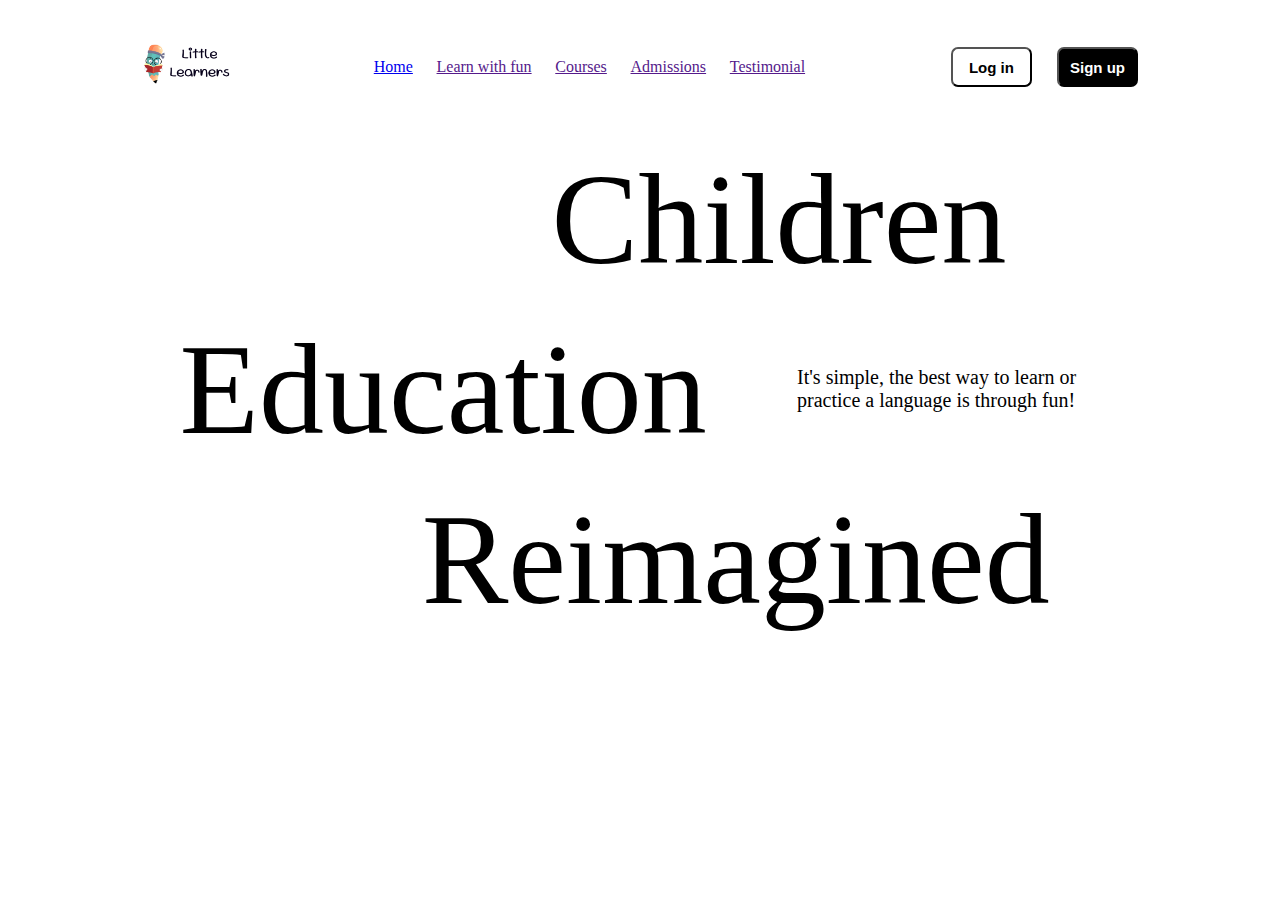
==== homepage.html @ 2fa9b6be "Merge pull request #9 from gmak22/day-2" ====
<!DOCTYPE html>
<html lang="en">
<head>
    <meta charset="UTF-8">
    <meta name="viewport" content="width=device-width, initial-scale=1.0">
    <title>Little Learners</title>
    <link rel="stylesheet" href="./homepage.css">
</head>
<body>
    <div id="main">
        <div id="navbar">
            <div id="logo">
                <img src="/images/Logo.png" alt="">
            </div>
            <div id="navmenu">
                <a href="./homepage.html">Home</a>
                <a href="">Learn with fun</a>
                <a href="">Courses</a>
                <a href="">Admissions</a>
                <a href="">Testimonial</a>
            </div>
            <div id="navbuttons">
                <button>Log in</button>
                <button>Sign up</button>
            </div>
        </div>
        <div id="top">
            <div>
                <img src="https://manaslearning.com/main/images/assets/bannerimg1.png" alt="">
                <h1>Children</h1>
            </div>
            <div>
                <h1>Education</h1>
                <p>It's simple, the best way to learn or practice a language is through fun!</p>
            </div>
            <div>
                <img src="https://ptaourchildren.org/wp-content/uploads/2019/07/BlocksRock2-1024x819.jpg" alt="">
                <h1>Reimagined</h1>
            </div>
        </div>
    </div>
</body>
</html>
---- homepage.css ----
#navbar{
    width: 80%;
    display: flex;
    justify-content: space-between;
    margin: auto;
    margin-bottom: 50px;
    margin-top: 40PX;
}

#navbar div{
    align-items: center;
}

#logo{
    width: 10%;
}

#logo img{
    width: 100%;
}

#navbar > div:nth-child(2){
    width: 45%;
    display: flex;
    justify-content: space-around;
}

#navbar > div:nth-child(3){
    width: 20%;
    display: flex;
    gap: 10px;
    justify-content: space-around;
}

#navbar button{
    width: 40%;
    height: 40px;
    font-size: 15px;
    border-radius: 7px;
    font-weight: bolder;
}

#navbar button:nth-child(1){
    background-color: white;
    color: black; 
}

#navbar button:nth-child(1):hover{
    background-color: whitesmoke;
    transition: all 0.5s ease-in;
}

#navbar button:nth-child(2):hover{
    background-color: gray;
    transition: all 0.5s ease-in;
}

#navbar button:nth-child(2){
    background-color: black;
    color: white; 
}

#top div{
    width: 80%;
    display: flex;
    justify-content: space-around;
    margin: auto;
    align-items: center;
    height: 150px;
    margin-bottom: 20px;
}

#top div p{
    width: 30%;
    font-size: 20px;
}

#top > div > h1{
    font-size: 130px;
    font-weight: lighter;
    font-family: Georgia, 'Times New Roman', Times, serif;
}

#top div img{
    height: 150px;
    border-radius: 20px;
}
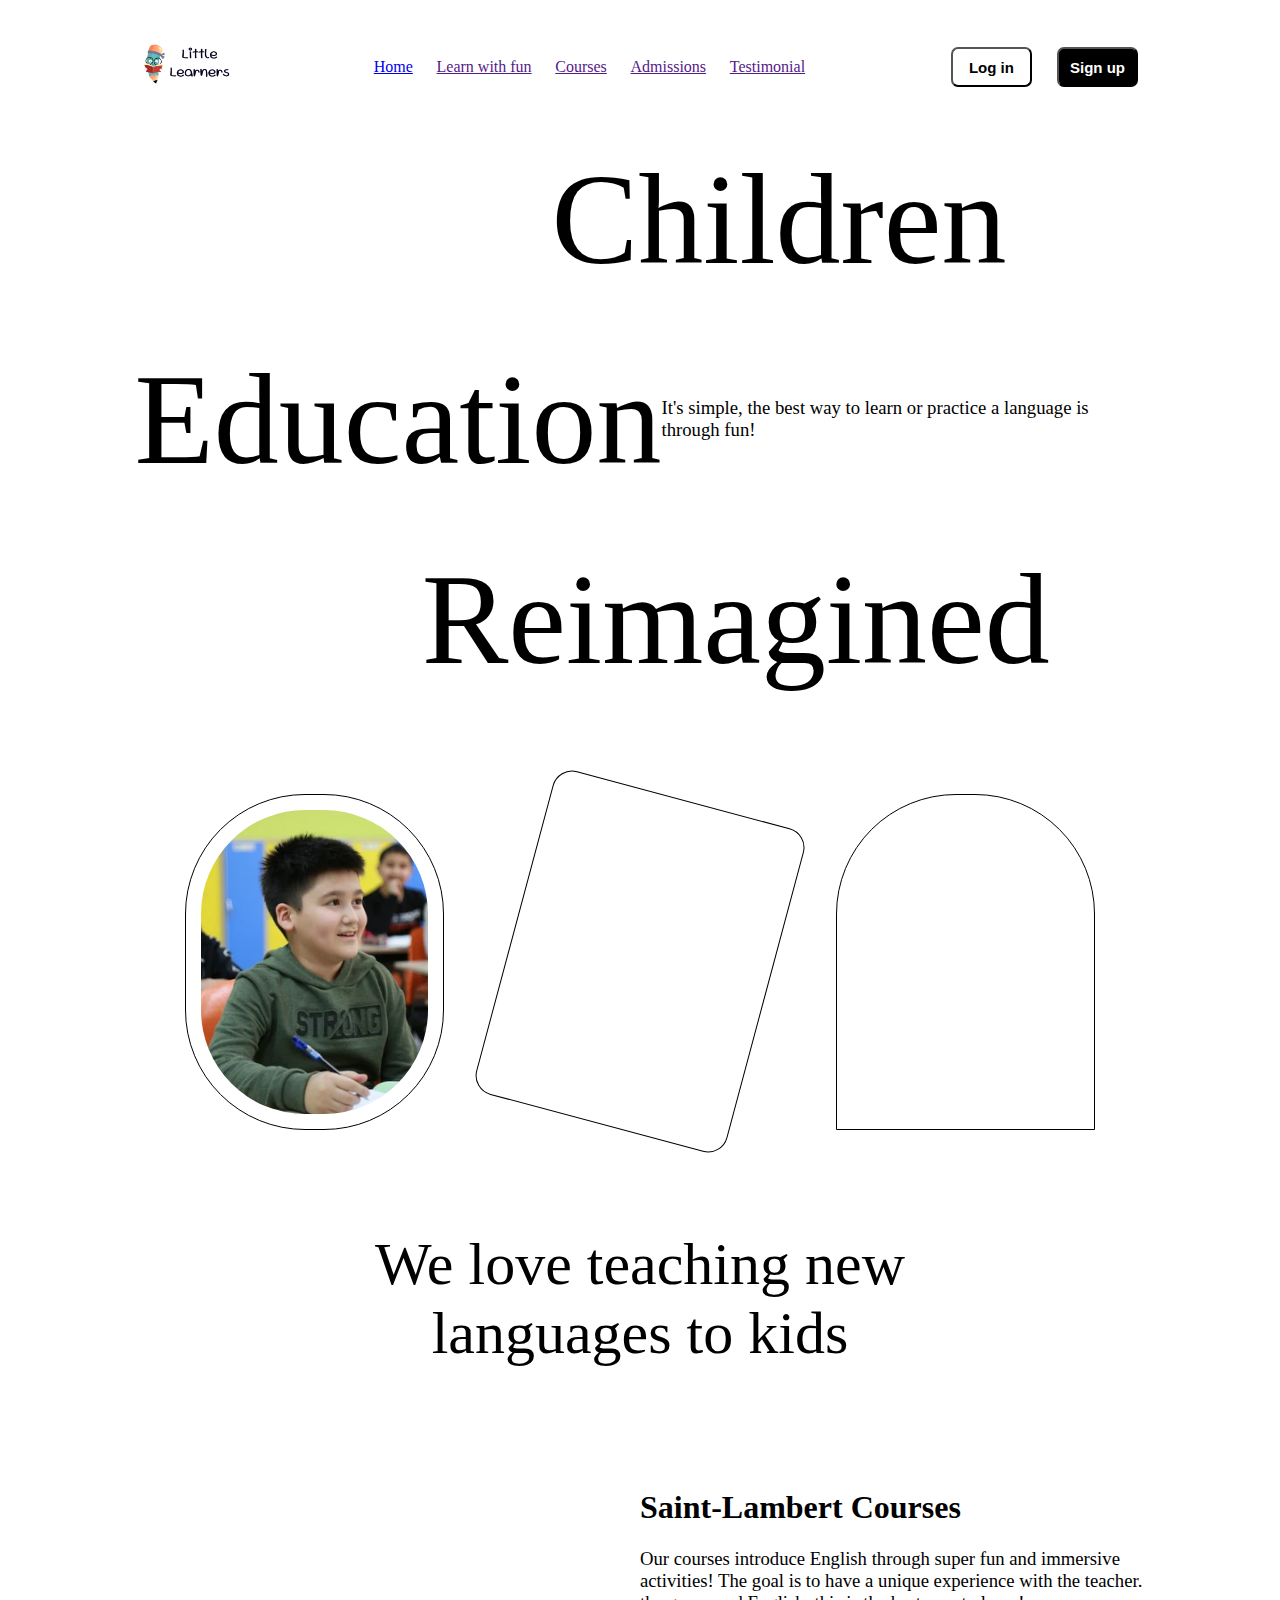
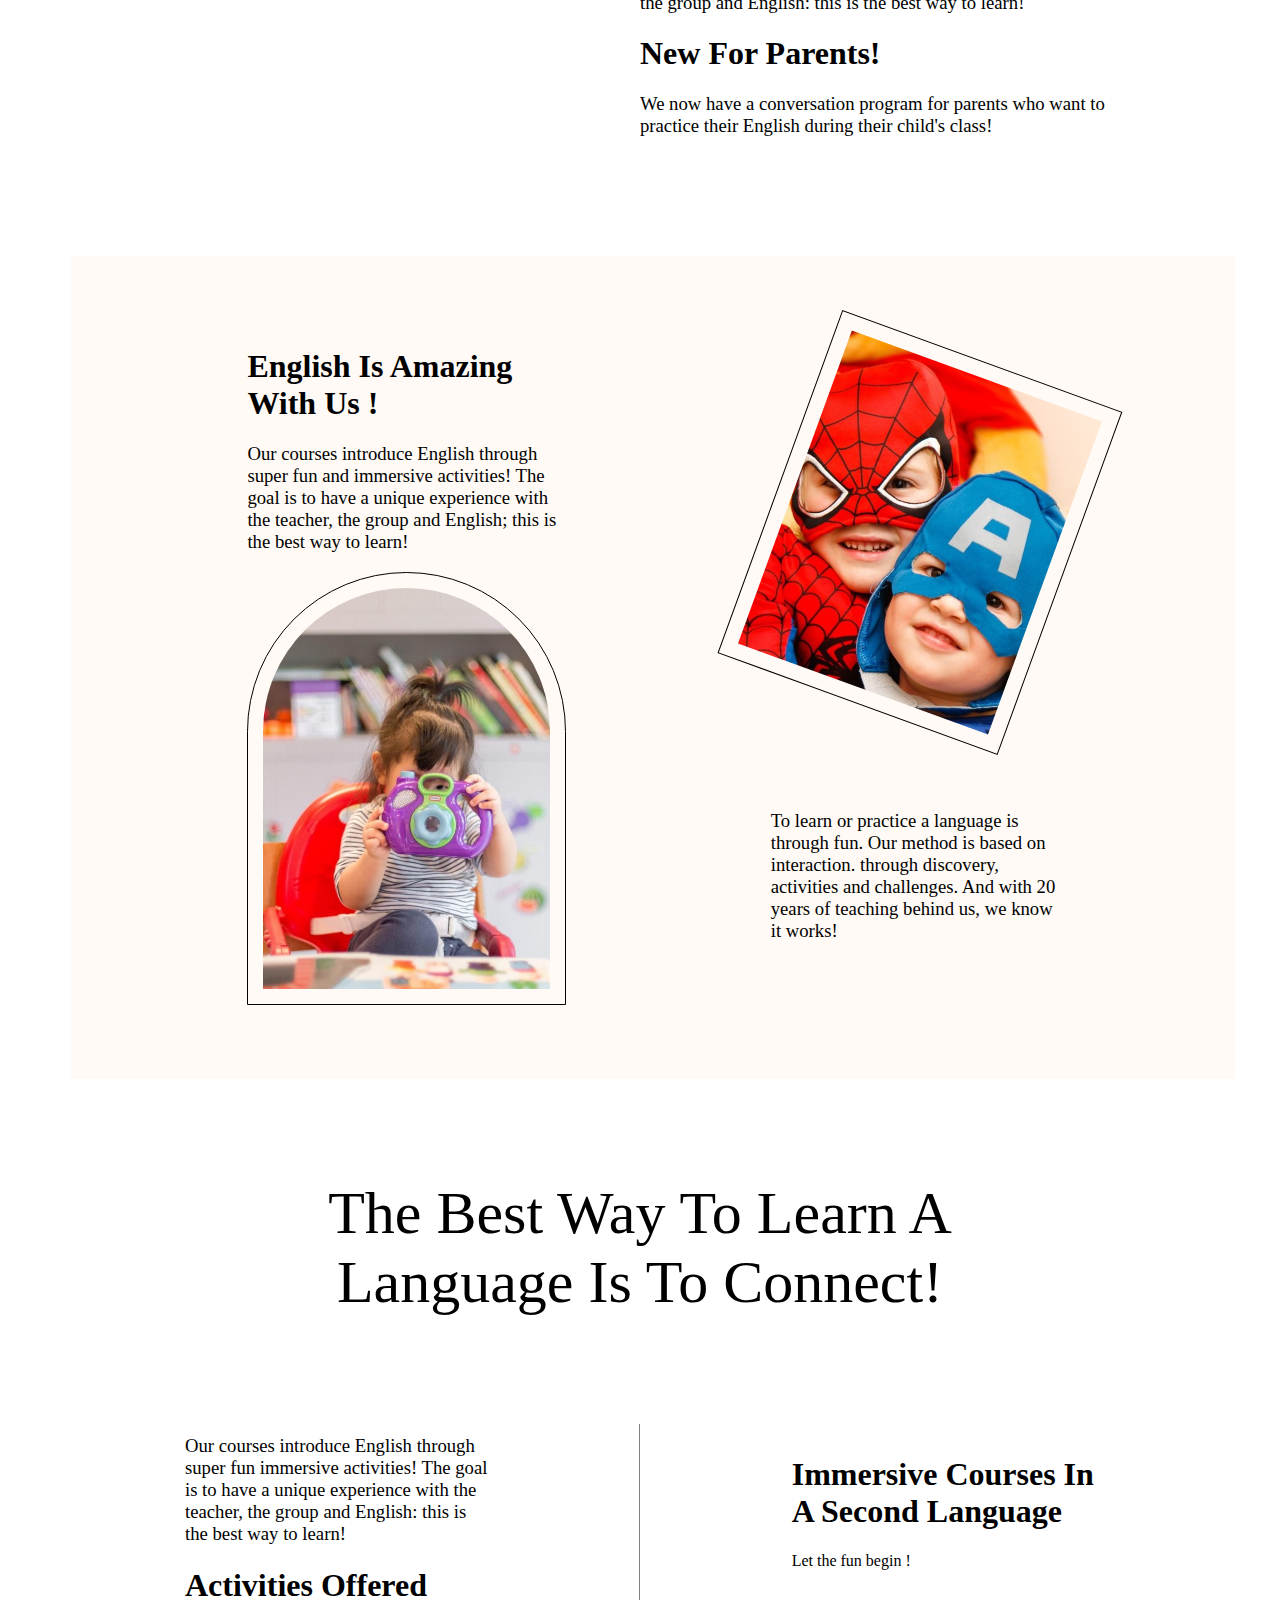
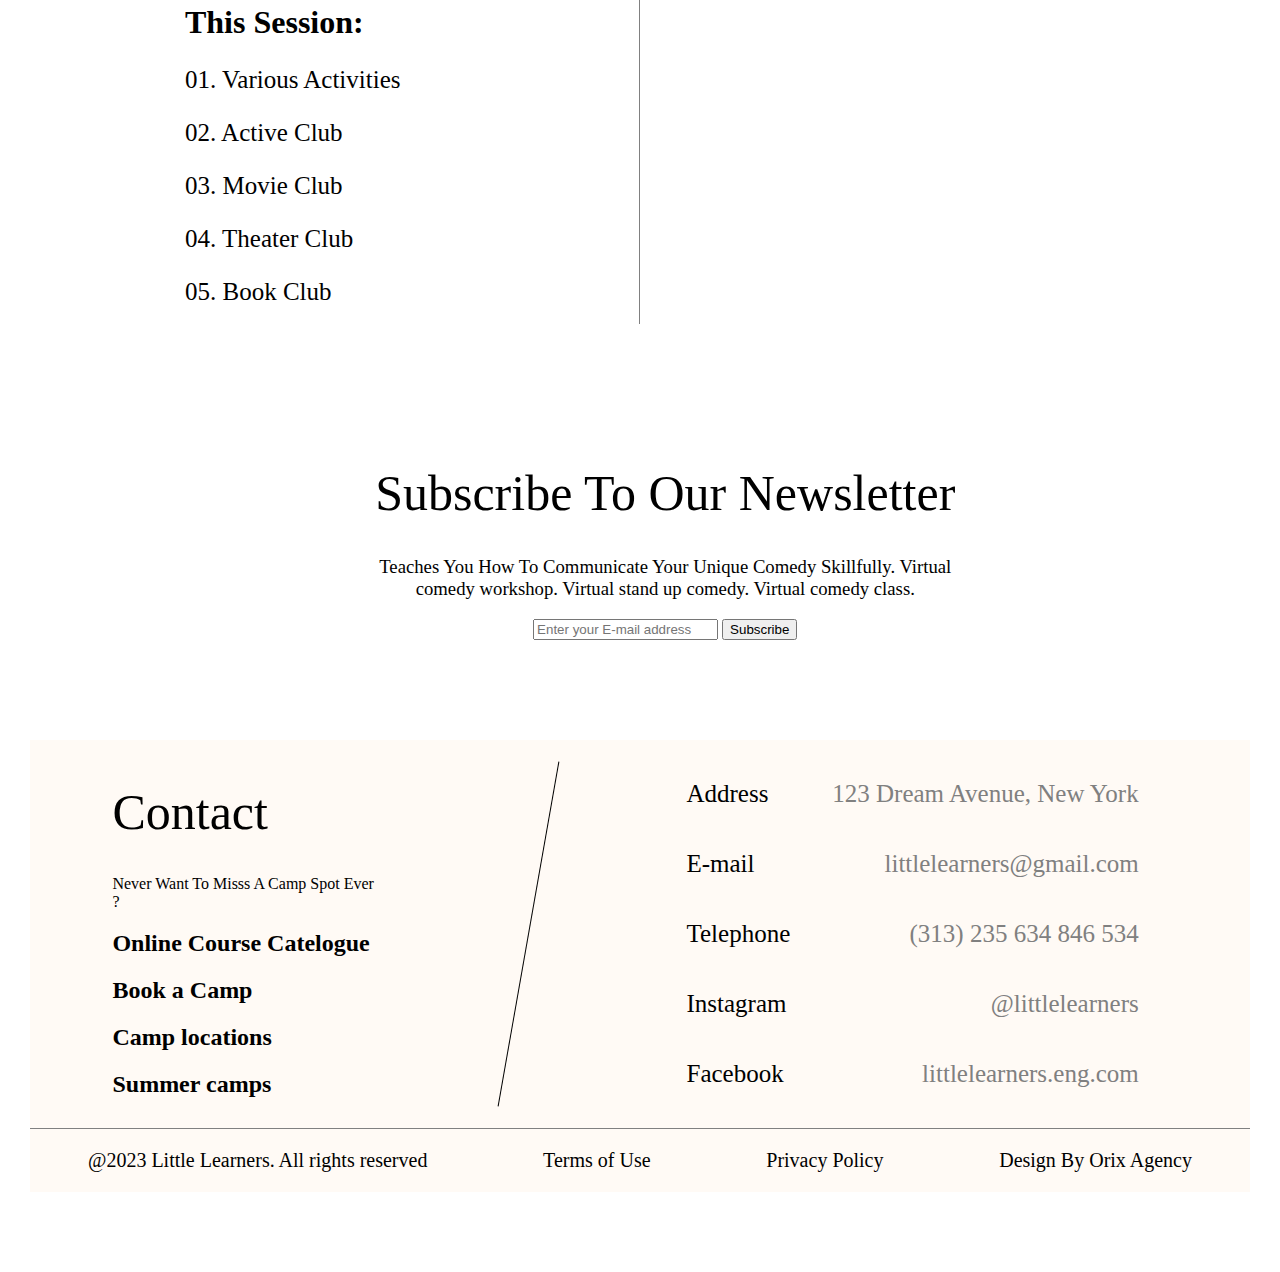
==== commit e1bdd0ac: "Merge pull request #10 from gmak22/day-3" ====
--- a/homepage.html
+++ b/homepage.html
@@ -31,13 +31,138 @@
             </div>
             <div>
                 <h1>Education</h1>
-                <p>It's simple, the best way to learn or practice a language is through fun!</p>
+                <h3>It's simple, the best way to learn or practice a language is through fun!</h3>
             </div>
             <div>
                 <img src="https://ptaourchildren.org/wp-content/uploads/2019/07/BlocksRock2-1024x819.jpg" alt="">
                 <h1>Reimagined</h1>
             </div>
         </div>
+
+        <div id="content">
+            <div id="images">
+                <img src="./images/greeen kid.png" alt="">
+                <img src="https://encrypted-tbn3.gstatic.com/images?q=tbn:ANd9GcRHOV-5h12FyvqUGw3nmHhC7skS1oGgmHqL3eVzEJXvGpTvI7A3" alt="">
+                <img src="https://encrypted-tbn1.gstatic.com/images?q=tbn:ANd9GcRYKK1_3jm4Fxa3eCqjztcZx3fcJxBksu8dsV-EBL9Fn3fHtbn8" alt="">
+            </div>
+            <h1 class="headings">We love teaching new languages to kids</h1>
+
+            <!-- TOP -->
+            <div id="topcontent">
+                <div class="left">
+                    <img src="https://images.squarespace-cdn.com/content/v1/5fa178bb451e2f1ebabd57fb/1616293034349-VGRWLOP7DWAOXDMIBAS2/stephen-andrews-u0zTce7KNlY-unsplash.jpg?format=300w" alt="">
+                </div>
+                <div class="right">
+                    <div>
+                        <h1>Saint-Lambert Courses</h1>
+                        <h3>Our courses introduce English through super fun and immersive activities! The goal is to have a unique experience with the teacher. the group and English: this is the best way to learn!</h3>
+                    </div>
+                    <div>
+                        <h1>New For Parents!</h1>
+                        <h3>We now have a conversation program for parents who want to practice their English during their child's class!</h3>
+                    </div>
+                </div>  
+            </div>
+            
+            <!-- MIDDLE -->
+            <div id="middle-content">
+                <div>
+                    <h1>English Is Amazing With Us !</h1>
+                    <h3>Our courses introduce English through super fun and immersive activities! The goal is to have a unique experience with the teacher, the group and English; this is the best way to learn!</h3>
+                </div>
+                <div>
+                    <img src="./images/soccajoeys-kids.jpg" alt="">
+                </div>
+                <div>
+                    <img src="./images/camera girl.jpg" alt="">
+                </div>
+                <div>
+                    <h3>To learn or practice a language is through fun. Our method is based on interaction. through discovery, activities and challenges. And with 20 years of teaching behind us, we know it works!</h3>
+                </div>
+            </div>
+            <h1 class="headings">The Best Way To Learn A Language Is To Connect! </h1>
+
+            <!-- BOTTOM -->
+            <div id="bottom-content">
+                <div class="left">
+                    <h3>Our courses introduce English through super fun immersive activities! The goal is to have a unique experience with the teacher, the group and English: this is the best way to learn!</P>
+                    <h1>Activities Offered This Session:</h1>
+                    <p>01. Various Activities</h3>
+                    <p>02. Active Club</p>
+                    <p>03. Movie Club</p>
+                    <p>04. Theater Club</p>
+                    <p>05. Book Club</p>
+                </div>
+                <div class="line"></div>
+                <div class="right">
+                    <img src="https://xello.world/wp-content/uploads/benefits-of-college-and-career-readiness--1024x760.jpg" alt="">
+                    <h1>Immersive Courses In A Second Language</h1>
+                    <p>Let the fun begin !</p>
+                </div>
+            </div>
+        </div>
+
+        <!-- NEWSLETTER -->
+        <div id="newsletter">
+            <div>
+                <img src="https://static.yoursurprise.com/galleryimage/f8/f831a8530654e030f05045bd011eb2a7/personalised-plate-easter.jpg?width=900&crop=1%3A1" alt="">
+            </div>
+            <div>
+                <h1>Subscribe To Our Newsletter</h1>
+                <h3>Teaches You How To Communicate Your Unique Comedy Skillfully. Virtual comedy workshop. Virtual stand up comedy. Virtual comedy class.</h3>
+                <input type="email" placeholder="Enter your E-mail address">
+                <button>Subscribe</button>
+            </div>
+            <div>
+                <img src="https://m.media-amazon.com/images/I/61-AUpxnKEL._AC_SY450_.jpg" alt="">
+            </div>
+        </div>
+
+        <!-- CONTACT -->
+        <div id="contact-details">
+            <div class="left">
+                <h1>Contact</h1>
+                <p>Never Want To Misss A Camp Spot Ever ?</p>
+                <h2>Online Course Catelogue</h2>
+                <h2>Book a Camp</h2>
+                <h2>Camp locations</h2>
+                <h2>Summer camps</h2>
+            </div>
+            <div class="line"></div>
+            <div class="right">
+                <table>
+                    <tbody>
+                        <tr class="row">
+                            <td>Address</td>
+                            <td>123 Dream Avenue, New York</td>
+                        </tr>
+                        <tr class="row">
+                            <td>E-mail</td>
+                            <td>littlelearners@gmail.com</td>
+                        </tr>
+                        <tr class="row">
+                            <td>Telephone</td>
+                            <td>(313) 235 634 846 534</td>
+                        </tr>
+                        <tr class="row">
+                            <td>Instagram</td>
+                            <td>@littlelearners</td>
+                        </tr>
+                        <tr class="row">
+                            <td>Facebook</td>
+                            <td>littlelearners.eng.com</td>
+                        </tr>
+                    </tbody>
+                </table>
+            </div>
+        </div>
+        <!-- FOOTER -->
+        <div id="footer">
+            <p>@2023 Little Learners. All rights reserved</p>
+            <p>Terms of Use</p>
+            <p>Privacy Policy</p>
+            <p>Design By Orix Agency</p>
+        </div>
     </div>
 </body>
 </html>--- a/homepage.css
+++ b/homepage.css
@@ -67,7 +67,8 @@
     margin: auto;
     align-items: center;
     height: 150px;
-    margin-bottom: 20px;
+    margin-bottom: 50px;
+
 }
 
 #top div p{
@@ -86,3 +87,283 @@
     border-radius: 20px;
 }
 
+/* Images */
+#images{
+    width: 80%;
+    margin: auto;
+    display: flex;
+    justify-content: space-between;
+    margin-bottom: 100px;
+    margin-top: 100px;
+}
+
+#images img{
+    width: 25%;
+    border: 1px solid black;
+    padding: 15px;
+}
+
+#images img:nth-child(1){
+    border-top-left-radius: 120px;
+    border-top-right-radius: 120px ;
+    border-bottom-left-radius: 120px;
+    border-bottom-right-radius: 120px;
+}
+
+#images img:nth-child(2){
+    transform: rotate(15deg);
+    border-radius: 20px;
+}
+
+#images img:nth-child(3){
+    border-radius: 120px 120px 0 0;
+}
+h3{
+    font-weight: lighter;
+}
+
+#content{
+    width: 90%;
+    margin: auto;
+    margin-bottom: 100px;
+}
+
+.headings{
+    margin: auto;
+    margin-bottom: 100px;
+    width: 60%;
+    text-align: center;
+    font-size: 60px;
+    font-weight: lighter;
+    font-family: Georgia, 'Times New Roman', Times, serif;
+}
+
+#topcontent{
+    width: 90%;
+    display: flex;
+    margin: auto;
+    justify-content: center;
+    margin-bottom: 100px;
+}
+
+#topcontent .left{
+    width: 55%;
+    margin: auto;
+    text-align: center;
+}
+
+#topcontent .right{
+    width: 55%;
+    margin: auto;
+}
+
+#topcontent img{
+    margin: auto;
+    width: 55%;
+}
+
+/* MIDDLE CONTENT */
+#middle-content{
+    width: 90%;
+    background-color: rgb(255,250,245);
+    display: grid;
+    margin-bottom: 100px;
+    padding: 70px;
+    justify-content: center;
+    grid-template-areas:
+    "one two"
+    "three two"
+    "three four"
+    "three four";
+}
+
+#middle-content > div{
+    width: 60%;
+    margin: auto;
+}
+
+#middle-content > div:nth-child(1){
+    grid-area: one;
+}
+
+#middle-content > div:nth-child(2){
+    grid-area: two;
+}
+
+#middle-content > div:nth-child(2) img{
+    position: relative;
+    transform: rotate(20deg); 
+    border: 1px solid black;
+    padding: 15px;
+}
+
+#middle-content > div:nth-child(3){
+    grid-area: three;
+}
+
+#middle-content > div:nth-child(3) img{
+    border-radius: 160px 160px 0 0;
+    border: 1px solid black;
+    padding: 15px;
+}
+
+#middle-content > div:nth-child(4){
+    grid-area: four;
+}
+
+#middle-content img{
+    width: 90%;
+}
+
+/* BOTTOM CONTENT */
+#bottom-content{
+    width: 80%;
+    margin: auto;
+    margin-bottom: 100px;
+    display: grid;
+    grid-template-columns: repeat(3, 1fr);
+}
+
+#bottom-content > .left, 
+#bottom-content > .right{
+    width: 100%;
+}
+
+#bottom-content img{
+    width: 90%;
+    border-radius: 30% 30%;
+}
+
+#bottom-content .line{
+    margin: auto;
+    width: 1px;
+    height: 500px;
+    background-color: gray;
+}
+
+#bottom-content .left > p:nth-child(1){
+    font-size: 18px;
+}
+
+#bottom-content .left > h1:nth-child(2) ~ p{
+    font-size: 25px;
+}
+
+/* NEWSLETTER */
+#newsletter{
+    width: 80%;
+    margin: auto;
+    display: flex;
+    justify-content: space-between;
+    margin-bottom: 100px;
+    align-items: center;
+}
+
+#newsletter > div:nth-child(1)
+{
+    width: 20%;
+    margin: auto;
+    text-align: center;
+}
+
+#newsletter > div:nth-child(2)
+{
+    width: 60%;
+    margin: auto;
+    text-align: center;
+}
+
+#newsletter h1
+{
+    font-size: 50px;
+    font-weight: lighter;
+    font-family: Georgia, 'Times New Roman', Times, serif;
+}
+
+#newsletter > div:nth-child(3)
+{
+    width: 15%;
+    margin: auto;
+    text-align: center;
+}
+
+#newsletter img
+{
+    width: 80%;
+}
+
+#newsletter > div:nth-child(3) img{
+    position: relative;
+    transform: rotate(10deg); 
+}
+
+/* CONTACT DETAILS */
+#contact-details{
+    width: 95%;
+    margin: auto;
+    padding: 10px;
+    background-color: rgb(255,250,245);
+    border-bottom: 1px solid gray;
+    display: grid;
+    grid-template-areas:
+    "five six seven"
+}
+
+#contact-details > div:nth-child(1){
+    width: 65%;
+    margin: auto;
+    grid-area: five;
+}
+
+#contact-details > .line{
+    margin: auto;
+    width: 1px;
+    height: 350px;
+    background-color: black;
+    grid-area: six;
+    position: relative;
+    transform: rotate(10deg); 
+}
+
+#contact-details > div:nth-child(3){
+    width: 80%;
+    margin: auto;
+    grid-area: seven;
+}
+
+#contact-details h1{
+    font-size: 50px;
+    font-weight: lighter;
+    font-family: Georgia, 'Times New Roman', Times, serif;
+}
+
+.row{
+    border-bottom: 1px solid black; 
+}
+
+.row > td{
+    padding: 20px;
+}
+
+.row > td:nth-child(1){
+    font-size: 25px;
+    margin-bottom: 100px;
+}
+
+.row > td:nth-child(2){
+    font-size: 25px;
+    color: gray;
+    margin-bottom: 100px;
+    text-align: right;
+}
+
+/* FOOTER */
+#footer{
+    width: 96.5%;
+    margin: auto;
+    display: flex;
+    justify-content: space-around;
+    font-size: 20px;
+    background-color: rgb(255,250,245); 
+    margin-bottom: 80px;
+}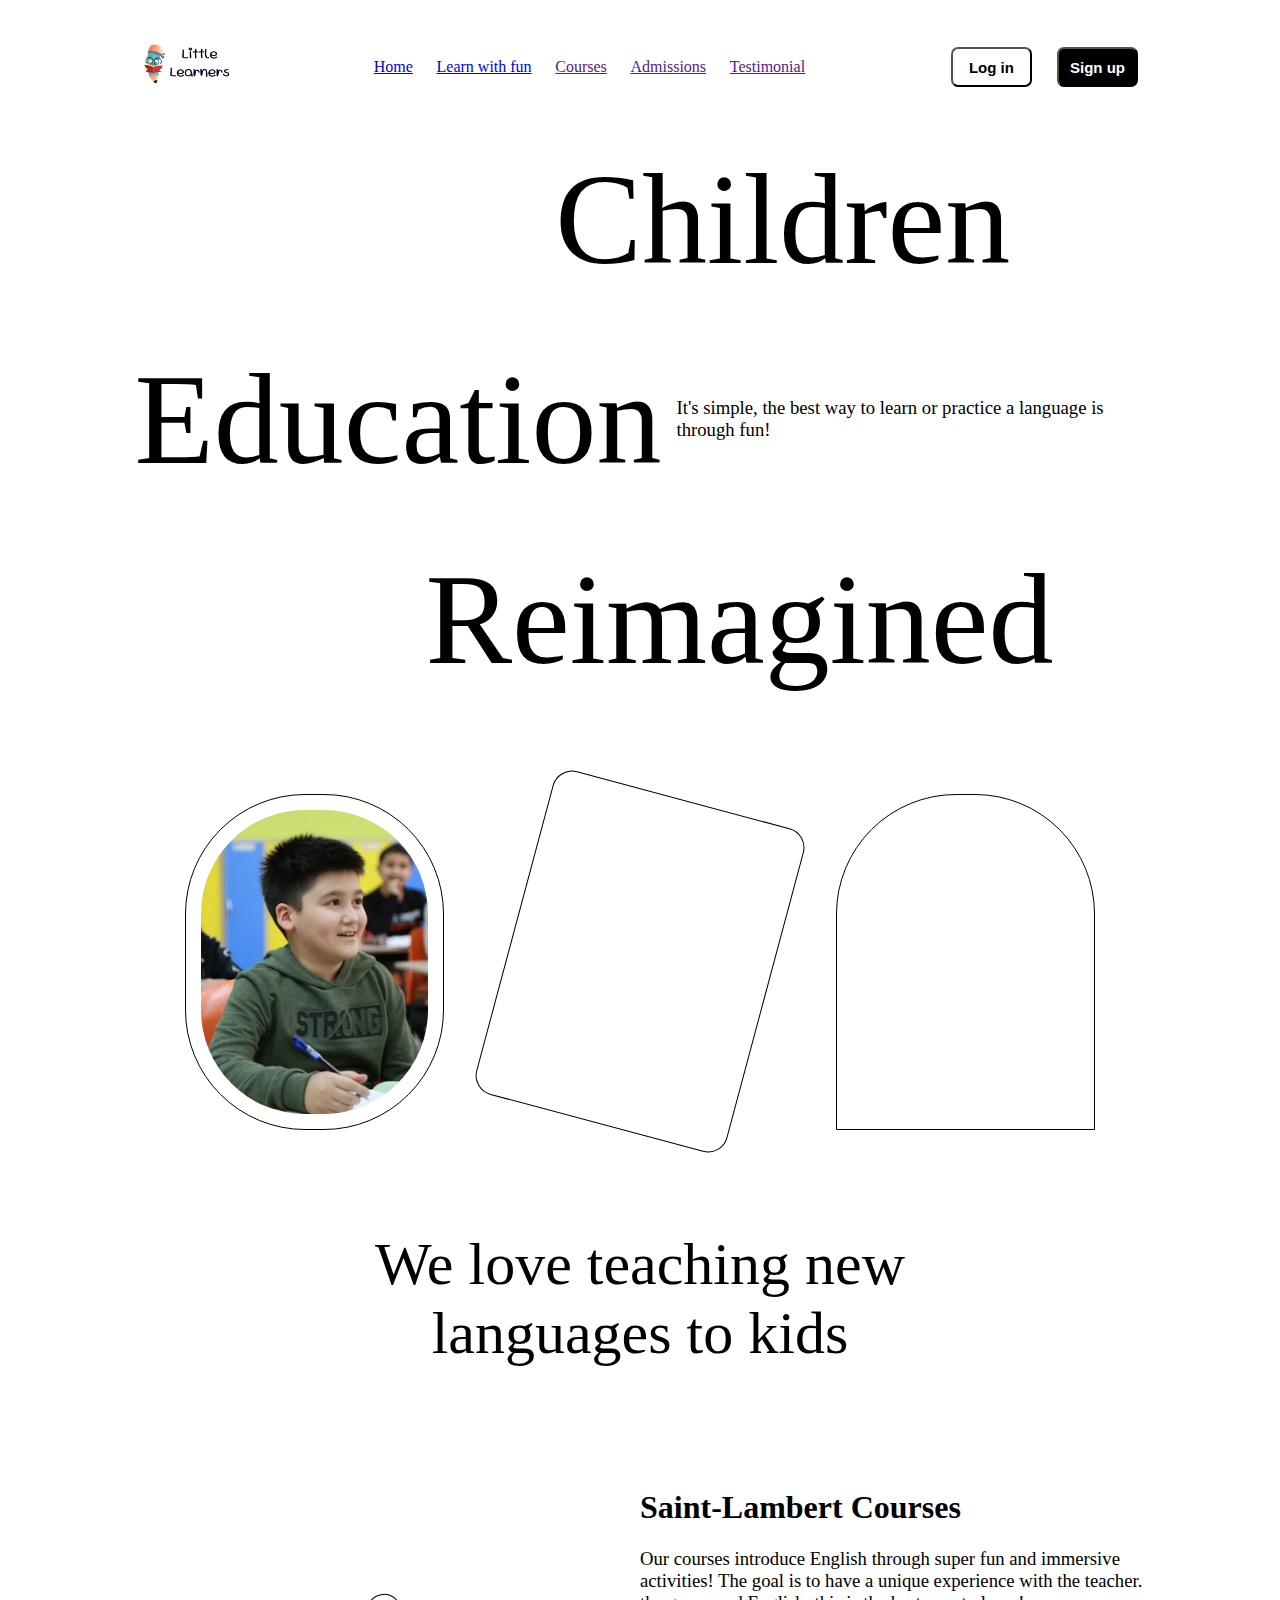
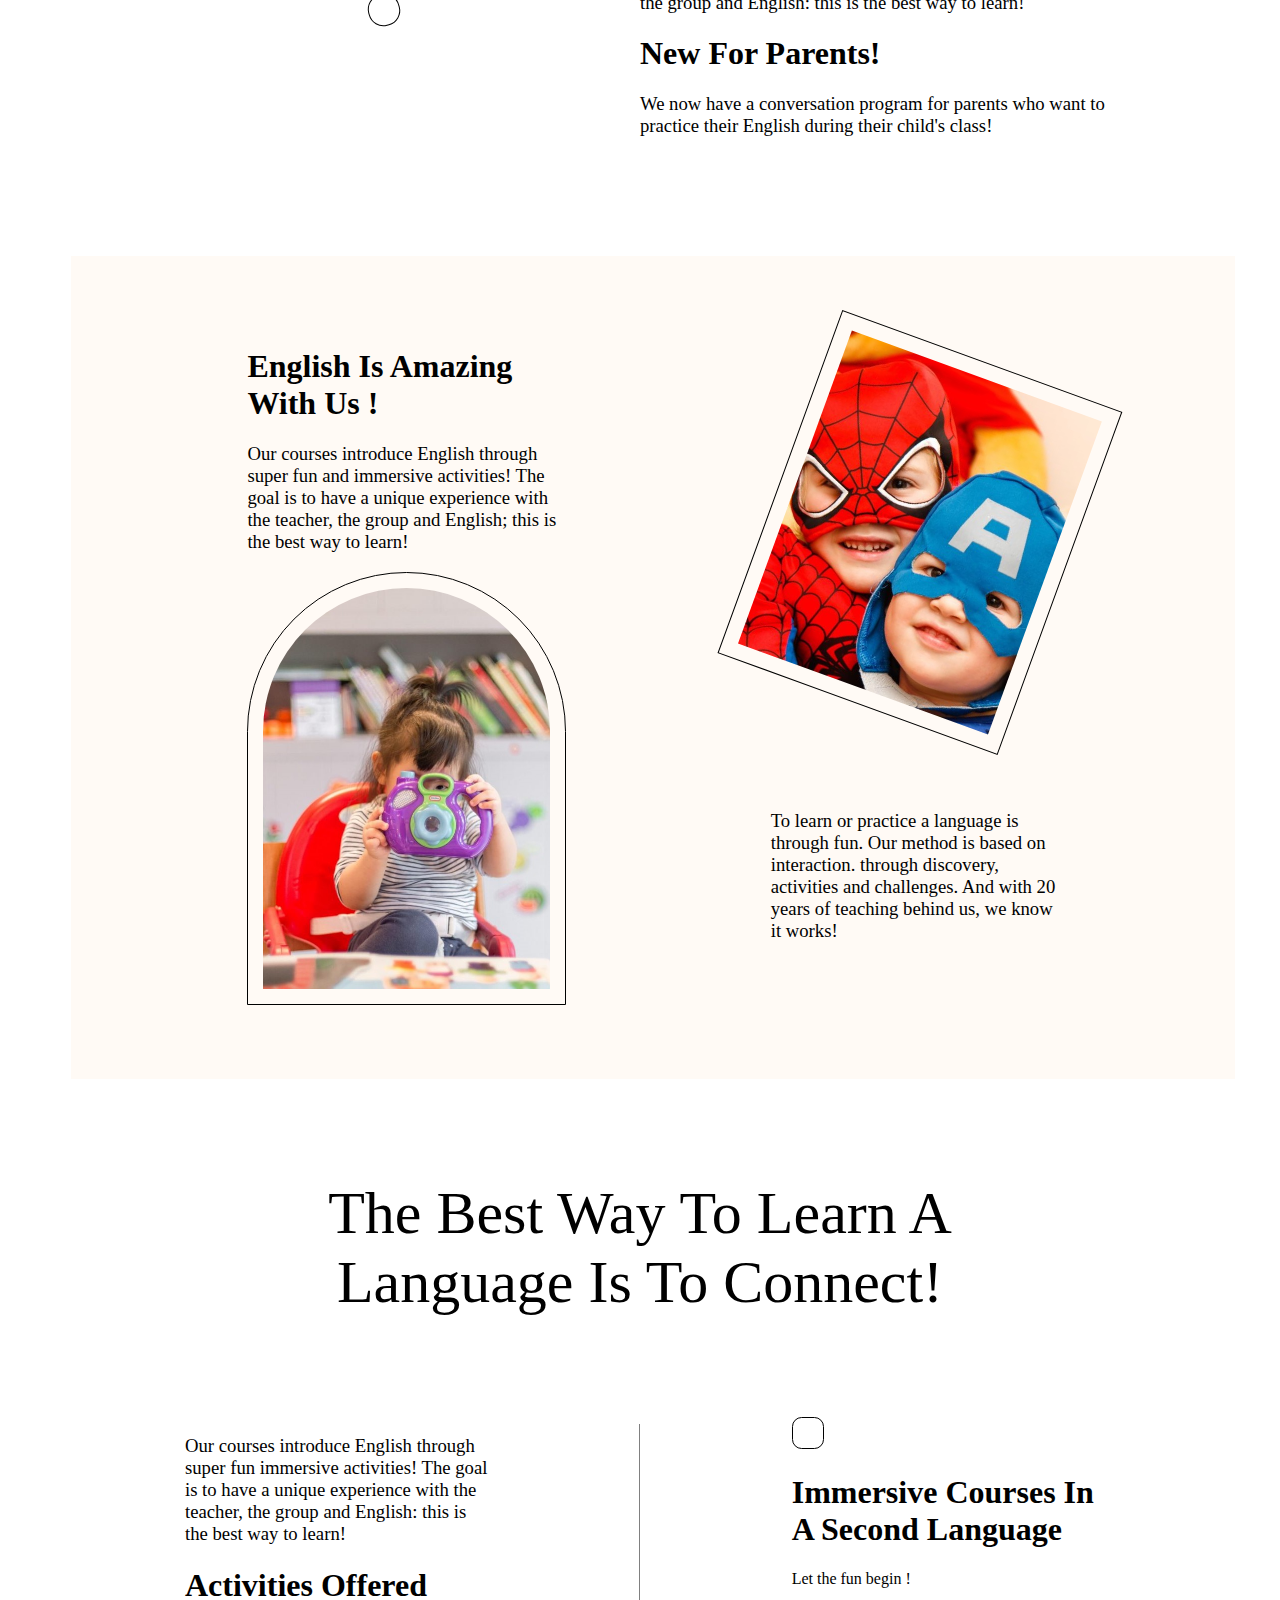
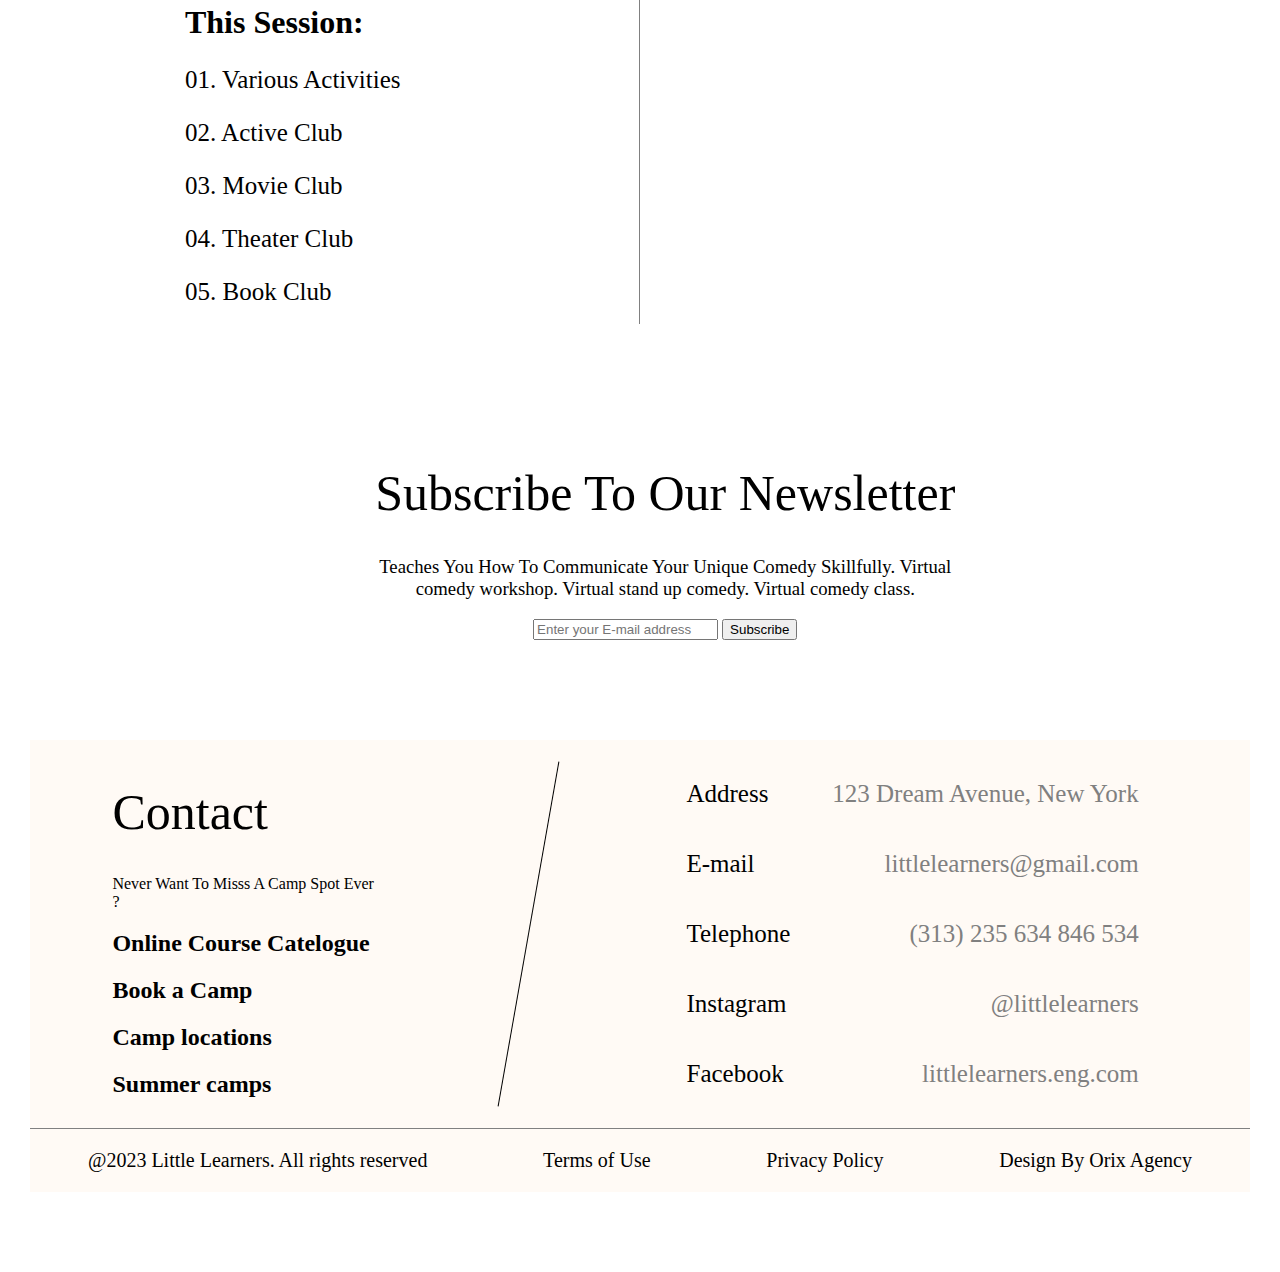
==== commit 8a3b6c0d: "Merge pull request #11 from gmak22/day-4" ====
--- a/homepage.html
+++ b/homepage.html
@@ -13,15 +13,15 @@
                 <img src="/images/Logo.png" alt="">
             </div>
             <div id="navmenu">
-                <a href="./homepage.html">Home</a>
-                <a href="">Learn with fun</a>
+                <a href="homepage.html">Home</a>
+                <a href="learn.html">Learn with fun</a>
                 <a href="">Courses</a>
                 <a href="">Admissions</a>
                 <a href="">Testimonial</a>
             </div>
             <div id="navbuttons">
-                <button>Log in</button>
-                <button>Sign up</button>
+                <button id="loginBtn">Log in</button>
+                <button id="signupBtn">Sign up</button>
             </div>
         </div>
         <div id="top">
@@ -42,33 +42,40 @@
         <div id="content">
             <div id="images">
                 <img src="./images/greeen kid.png" alt="">
-                <img src="https://encrypted-tbn3.gstatic.com/images?q=tbn:ANd9GcRHOV-5h12FyvqUGw3nmHhC7skS1oGgmHqL3eVzEJXvGpTvI7A3" alt="">
-                <img src="https://encrypted-tbn1.gstatic.com/images?q=tbn:ANd9GcRYKK1_3jm4Fxa3eCqjztcZx3fcJxBksu8dsV-EBL9Fn3fHtbn8" alt="">
+                <img src="https://encrypted-tbn3.gstatic.com/images?q=tbn:ANd9GcRHOV-5h12FyvqUGw3nmHhC7skS1oGgmHqL3eVzEJXvGpTvI7A3"
+                    alt="">
+                <img src="https://encrypted-tbn1.gstatic.com/images?q=tbn:ANd9GcRYKK1_3jm4Fxa3eCqjztcZx3fcJxBksu8dsV-EBL9Fn3fHtbn8"
+                    alt="">
             </div>
             <h1 class="headings">We love teaching new languages to kids</h1>
 
             <!-- TOP -->
             <div id="topcontent">
                 <div class="left">
-                    <img src="https://images.squarespace-cdn.com/content/v1/5fa178bb451e2f1ebabd57fb/1616293034349-VGRWLOP7DWAOXDMIBAS2/stephen-andrews-u0zTce7KNlY-unsplash.jpg?format=300w" alt="">
+                    <img src="https://images.squarespace-cdn.com/content/v1/5fa178bb451e2f1ebabd57fb/1616293034349-VGRWLOP7DWAOXDMIBAS2/stephen-andrews-u0zTce7KNlY-unsplash.jpg?format=300w"
+                        alt="">
                 </div>
                 <div class="right">
                     <div>
                         <h1>Saint-Lambert Courses</h1>
-                        <h3>Our courses introduce English through super fun and immersive activities! The goal is to have a unique experience with the teacher. the group and English: this is the best way to learn!</h3>
+                        <h3>Our courses introduce English through super fun and immersive activities! The goal is to
+                            have a unique experience with the teacher. the group and English: this is the best way to
+                            learn!</h3>
                     </div>
                     <div>
                         <h1>New For Parents!</h1>
-                        <h3>We now have a conversation program for parents who want to practice their English during their child's class!</h3>
+                        <h3>We now have a conversation program for parents who want to practice their English during
+                            their child's class!</h3>
                     </div>
-                </div>  
+                </div>
             </div>
-            
+
             <!-- MIDDLE -->
             <div id="middle-content">
                 <div>
                     <h1>English Is Amazing With Us !</h1>
-                    <h3>Our courses introduce English through super fun and immersive activities! The goal is to have a unique experience with the teacher, the group and English; this is the best way to learn!</h3>
+                    <h3>Our courses introduce English through super fun and immersive activities! The goal is to have a
+                        unique experience with the teacher, the group and English; this is the best way to learn!</h3>
                 </div>
                 <div>
                     <img src="./images/soccajoeys-kids.jpg" alt="">
@@ -77,7 +84,9 @@
                     <img src="./images/camera girl.jpg" alt="">
                 </div>
                 <div>
-                    <h3>To learn or practice a language is through fun. Our method is based on interaction. through discovery, activities and challenges. And with 20 years of teaching behind us, we know it works!</h3>
+                    <h3>To learn or practice a language is through fun. Our method is based on interaction. through
+                        discovery, activities and challenges. And with 20 years of teaching behind us, we know it works!
+                    </h3>
                 </div>
             </div>
             <h1 class="headings">The Best Way To Learn A Language Is To Connect! </h1>
@@ -85,9 +94,11 @@
             <!-- BOTTOM -->
             <div id="bottom-content">
                 <div class="left">
-                    <h3>Our courses introduce English through super fun immersive activities! The goal is to have a unique experience with the teacher, the group and English: this is the best way to learn!</P>
+                    <h3>Our courses introduce English through super fun immersive activities! The goal is to have a
+                        unique experience with the teacher, the group and English: this is the best way to learn!</P>
                     <h1>Activities Offered This Session:</h1>
-                    <p>01. Various Activities</h3>
+                    <p>01. Various Activities
+                    </h3>
                     <p>02. Active Club</p>
                     <p>03. Movie Club</p>
                     <p>04. Theater Club</p>
@@ -95,7 +106,8 @@
                 </div>
                 <div class="line"></div>
                 <div class="right">
-                    <img src="https://xello.world/wp-content/uploads/benefits-of-college-and-career-readiness--1024x760.jpg" alt="">
+                    <img src="https://xello.world/wp-content/uploads/benefits-of-college-and-career-readiness--1024x760.jpg"
+                        alt="">
                     <h1>Immersive Courses In A Second Language</h1>
                     <p>Let the fun begin !</p>
                 </div>
@@ -105,13 +117,15 @@
         <!-- NEWSLETTER -->
         <div id="newsletter">
             <div>
-                <img src="https://static.yoursurprise.com/galleryimage/f8/f831a8530654e030f05045bd011eb2a7/personalised-plate-easter.jpg?width=900&crop=1%3A1" alt="">
+                <img src="https://static.yoursurprise.com/galleryimage/f8/f831a8530654e030f05045bd011eb2a7/personalised-plate-easter.jpg?width=900&crop=1%3A1"
+                    alt="">
             </div>
             <div>
                 <h1>Subscribe To Our Newsletter</h1>
-                <h3>Teaches You How To Communicate Your Unique Comedy Skillfully. Virtual comedy workshop. Virtual stand up comedy. Virtual comedy class.</h3>
+                <h3>Teaches You How To Communicate Your Unique Comedy Skillfully. Virtual comedy workshop. Virtual stand
+                    up comedy. Virtual comedy class.</h3>
                 <input type="email" placeholder="Enter your E-mail address">
-                <button>Subscribe</button>
+                <button id="subBtn">Subscribe</button>
             </div>
             <div>
                 <img src="https://m.media-amazon.com/images/I/61-AUpxnKEL._AC_SY450_.jpg" alt="">
@@ -165,4 +179,21 @@
         </div>
     </div>
 </body>
-</html>+</html>
+<script>
+
+    let loginBtn = document.querySelector("#loginBtn")
+    let signupBtn = document.querySelector("#signupBtn")
+    let subBtn = document.querySelector("#subBtn")
+    let subInp = document.querySelector("input")
+    let profile = document.querySelector("#profile")
+    let logoutBtn = document.querySelector("#logoutBtn")
+
+    loginBtn.addEventListener("click", () => {
+        window.location.href = "login.html"
+    })
+
+    signupBtn.addEventListener("click", () => {
+        window.location.href = "signup.html"
+    })
+</script>--- a/homepage.css
+++ b/homepage.css
@@ -63,6 +63,7 @@
 #top div{
     width: 80%;
     display: flex;
+    gap: 15px;
     justify-content: space-around;
     margin: auto;
     align-items: center;
@@ -72,7 +73,7 @@
 }
 
 #top div p{
-    width: 30%;
+    width: 20%;
     font-size: 20px;
 }
 
@@ -160,6 +161,10 @@
 #topcontent img{
     margin: auto;
     width: 55%;
+    transform: rotate(-15deg);
+    border: 1px solid black;
+    border-radius: 15px;
+    padding: 15px;
 }
 
 /* MIDDLE CONTENT */
@@ -232,6 +237,8 @@
 #bottom-content img{
     width: 90%;
     border-radius: 30% 30%;
+    border: 1px solid black;
+    padding: 15px;
 }
 
 #bottom-content .line{
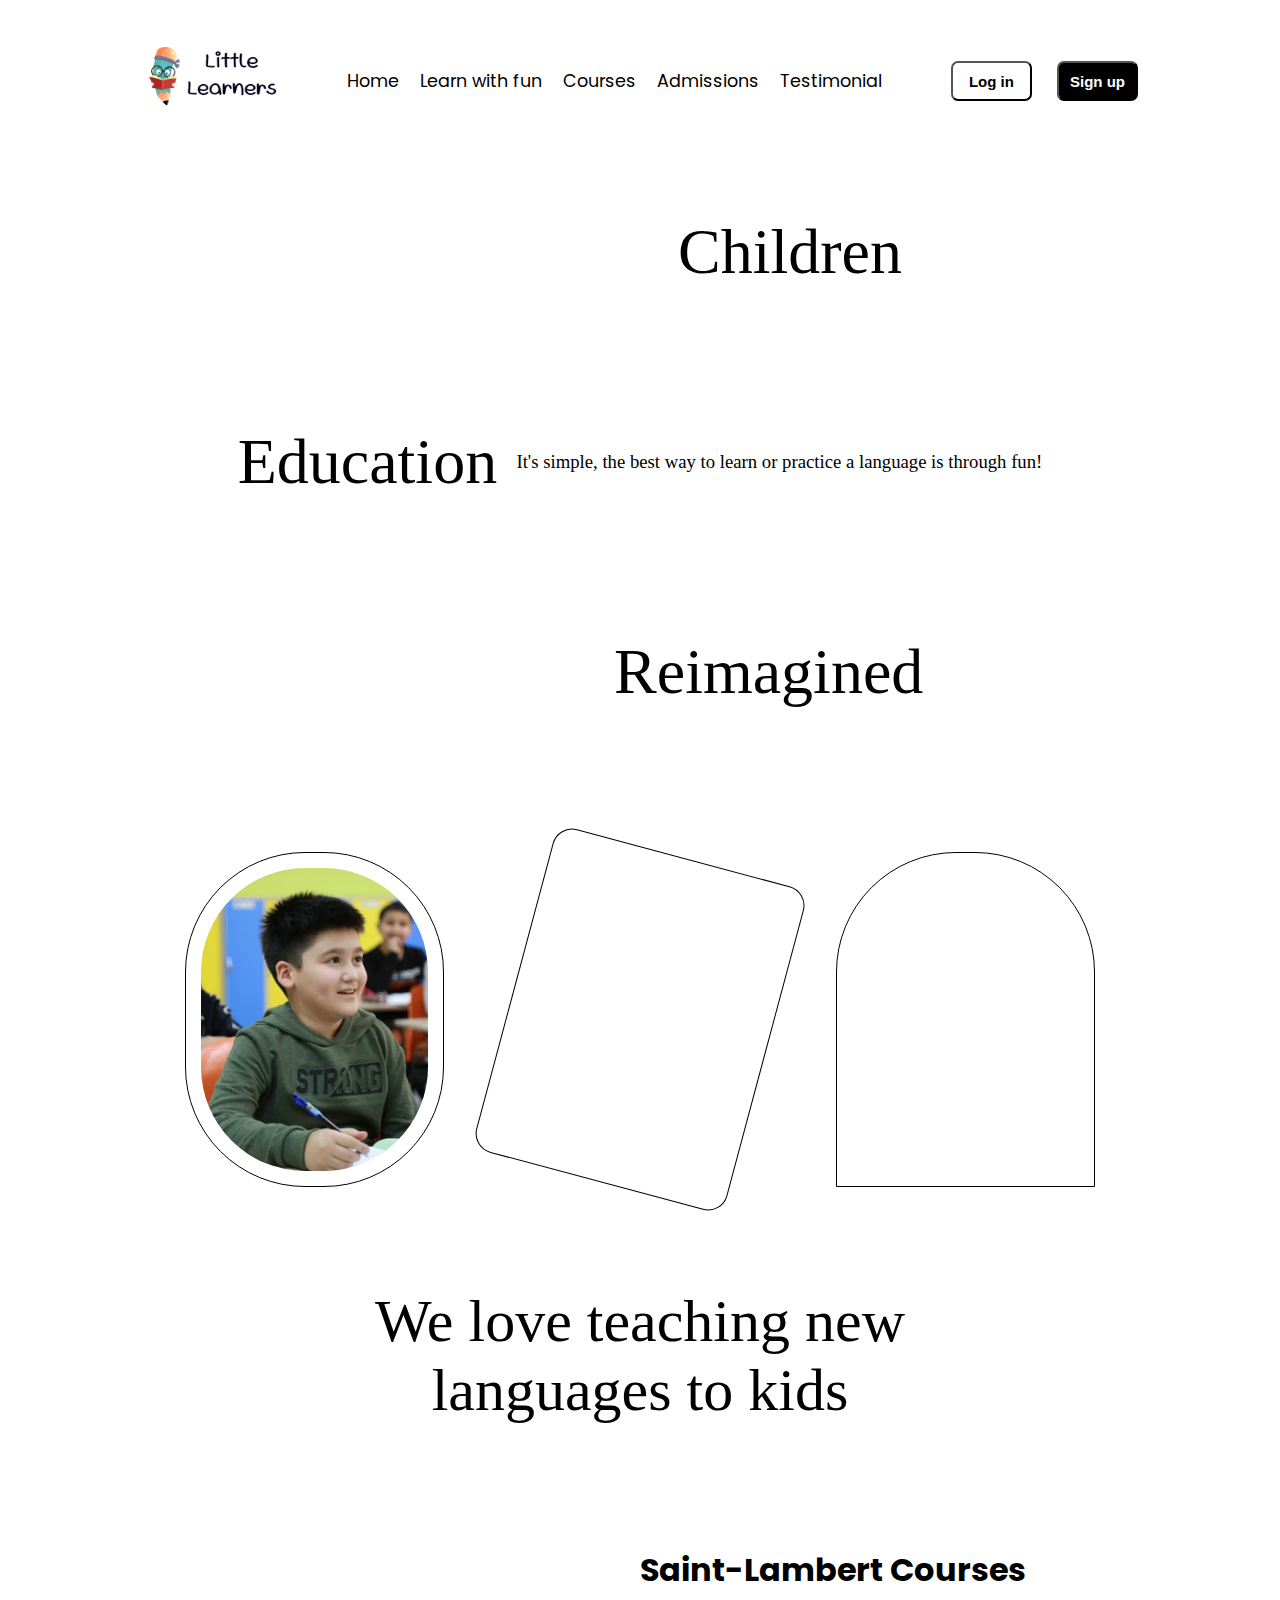
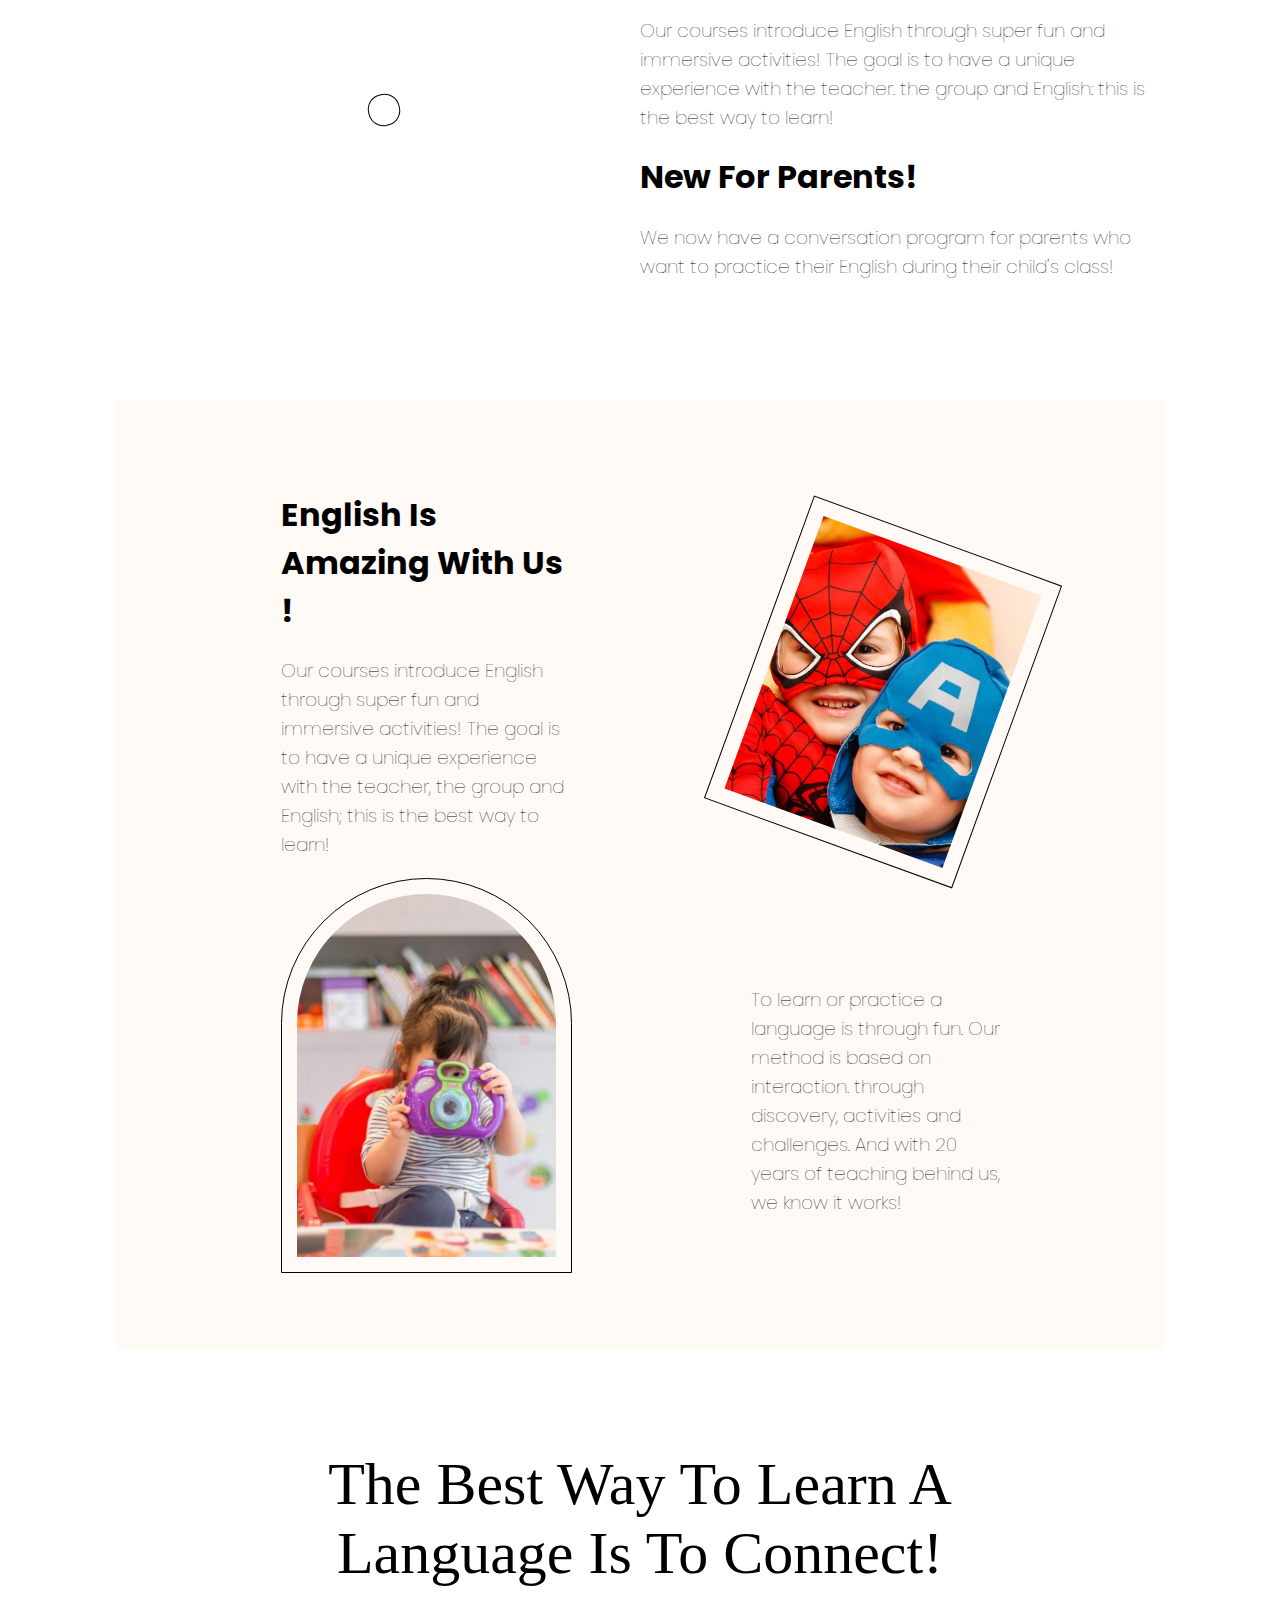
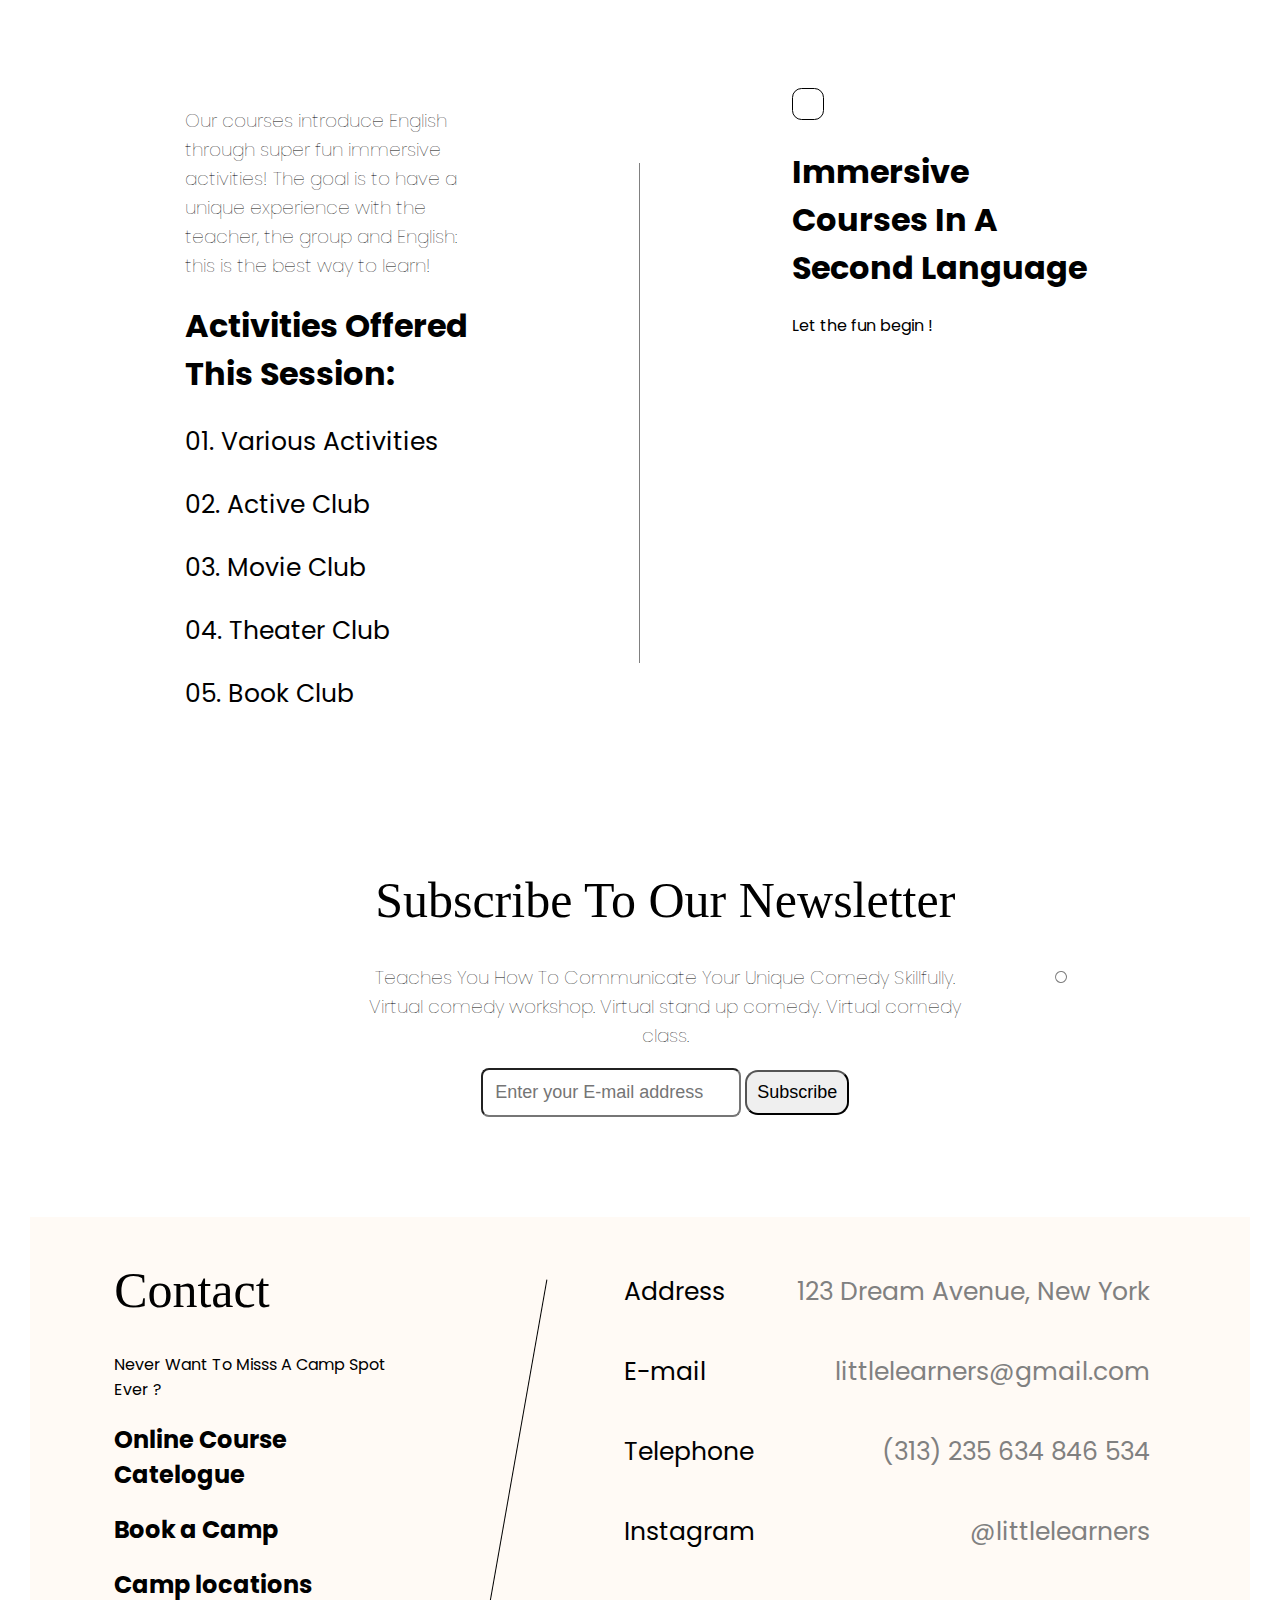
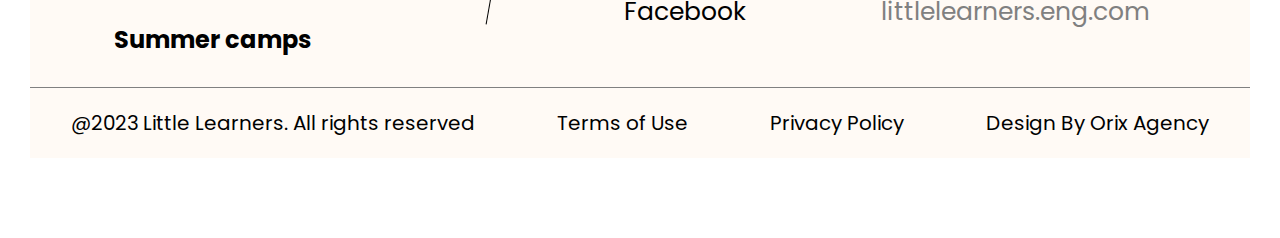
==== commit 694d7960: "course page added" ====
--- a/homepage.html
+++ b/homepage.html
@@ -5,6 +5,9 @@
     <meta name="viewport" content="width=device-width, initial-scale=1.0">
     <title>Little Learners</title>
     <link rel="stylesheet" href="./homepage.css">
+    <link rel="preconnect" href="https://fonts.googleapis.com">
+    <link rel="preconnect" href="https://fonts.gstatic.com" crossorigin>
+    <link href="https://fonts.googleapis.com/css2?family=Poppins&display=swap" rel="stylesheet">
 </head>
 <body>
     <div id="main">
@@ -15,7 +18,7 @@
             <div id="navmenu">
                 <a href="homepage.html">Home</a>
                 <a href="learn.html">Learn with fun</a>
-                <a href="">Courses</a>
+                <a href="courses.html">Courses</a>
                 <a href="">Admissions</a>
                 <a href="">Testimonial</a>
             </div>
@@ -124,7 +127,7 @@
                 <h1>Subscribe To Our Newsletter</h1>
                 <h3>Teaches You How To Communicate Your Unique Comedy Skillfully. Virtual comedy workshop. Virtual stand
                     up comedy. Virtual comedy class.</h3>
-                <input type="email" placeholder="Enter your E-mail address">
+                <input type="email" placeholder="Enter your E-mail address" id="subInp">
                 <button id="subBtn">Subscribe</button>
             </div>
             <div>
@@ -144,7 +147,7 @@
             </div>
             <div class="line"></div>
             <div class="right">
-                <table>
+                <table class="table">
                     <tbody>
                         <tr class="row">
                             <td>Address</td>
@@ -186,8 +189,6 @@
     let signupBtn = document.querySelector("#signupBtn")
     let subBtn = document.querySelector("#subBtn")
     let subInp = document.querySelector("input")
-    let profile = document.querySelector("#profile")
-    let logoutBtn = document.querySelector("#logoutBtn")
 
     loginBtn.addEventListener("click", () => {
         window.location.href = "login.html"
@@ -196,4 +197,14 @@
     signupBtn.addEventListener("click", () => {
         window.location.href = "signup.html"
     })
+
+    if(subInp.value != ""){
+        subBtn.addEventListener("click", () => {
+        subBtn.innerText = "Subscribed";
+        subInp.value = "";
+        setTimeout(() => {
+            subBtn.innerText = "Subscribe";
+        }, 3000);
+        })
+    }
 </script>--- a/homepage.css
+++ b/homepage.css
@@ -5,14 +5,30 @@
     margin: auto;
     margin-bottom: 50px;
     margin-top: 40PX;
-}
+    font-family: 'Poppins', sans-serif;
+}
+
+#navbar a{
+    text-decoration: none;
+    color: black;
+    font-size: 1.1rem;
+    padding: 10px;
+
+}
+
+#navbar a:hover{
+    background-color: #caf0f8;
+    color: #06D6A0;
+    border-radius: 10px;
+}
+
 
 #navbar div{
     align-items: center;
 }
 
 #logo{
-    width: 10%;
+    width: 15%;
 }
 
 #logo img{
@@ -20,7 +36,7 @@
 }
 
 #navbar > div:nth-child(2){
-    width: 45%;
+    width: 55%;
     display: flex;
     justify-content: space-around;
 }
@@ -60,14 +76,19 @@
     color: white; 
 }
 
-#top div{
+#top{
+    width: 80%;
+    margin: auto;
+}
+
+#top > div{
     width: 80%;
     display: flex;
     gap: 15px;
     justify-content: space-around;
     margin: auto;
     align-items: center;
-    height: 150px;
+    height: auto;
     margin-bottom: 50px;
 
 }
@@ -75,10 +96,11 @@
 #top div p{
     width: 20%;
     font-size: 20px;
+    font-family: 'Poppins', sans-serif;
 }
 
 #top > div > h1{
-    font-size: 130px;
+    font-size: 4rem;
     font-weight: lighter;
     font-family: Georgia, 'Times New Roman', Times, serif;
 }
@@ -156,6 +178,7 @@
 #topcontent .right{
     width: 55%;
     margin: auto;
+    font-family: 'Poppins', sans-serif;
 }
 
 #topcontent img{
@@ -169,12 +192,14 @@
 
 /* MIDDLE CONTENT */
 #middle-content{
-    width: 90%;
+    width: 80%;
+    margin: auto;
     background-color: rgb(255,250,245);
     display: grid;
     margin-bottom: 100px;
     padding: 70px;
     justify-content: center;
+    font-family: 'Poppins', sans-serif;
     grid-template-areas:
     "one two"
     "three two"
@@ -225,6 +250,7 @@
     width: 80%;
     margin: auto;
     margin-bottom: 100px;
+    font-family: 'Poppins', sans-serif;
     display: grid;
     grid-template-columns: repeat(3, 1fr);
 }
@@ -264,6 +290,7 @@
     justify-content: space-between;
     margin-bottom: 100px;
     align-items: center;
+    font-family: 'Poppins', sans-serif;
 }
 
 #newsletter > div:nth-child(1)
@@ -302,6 +329,26 @@
 #newsletter > div:nth-child(3) img{
     position: relative;
     transform: rotate(10deg); 
+    border: 1px solid gray;
+    border-radius: 15px;
+    padding: 5px;
+}
+
+#subBtn{
+    padding: 10px;
+    border-radius: 13px;
+    font-size: large;
+    cursor: pointer;
+}
+
+#subBtn:hover{
+    background-color: lightgray;
+}
+
+#subInp{
+    padding: 12px;
+    border-radius: 8px;
+    font-size: large;
 }
 
 /* CONTACT DETAILS */
@@ -312,6 +359,7 @@
     background-color: rgb(255,250,245);
     border-bottom: 1px solid gray;
     display: grid;
+    font-family: 'Poppins', sans-serif;
     grid-template-areas:
     "five six seven"
 }
@@ -333,7 +381,7 @@
 }
 
 #contact-details > div:nth-child(3){
-    width: 80%;
+    width: 90%;
     margin: auto;
     grid-area: seven;
 }
@@ -373,4 +421,94 @@
     font-size: 20px;
     background-color: rgb(255,250,245); 
     margin-bottom: 80px;
+    font-family: 'Poppins', sans-serif;
+}
+
+/* Medium screens */
+@media all and (min-width: 401px) and (max-width: 800px){
+
+}
+
+/* Small screens */
+@media all and (min-width: 280px) and (max-width: 400px){
+    #top div p{
+        width: 20%;
+        font-size: 20px;
+    }
+    
+    #top > div > h1{
+        font-size: 40px;
+        font-weight: lighter;
+        font-family: Georgia, 'Times New Roman', Times, serif;
+    }
+
+    #top div img{
+        height: 80px;
+        border-radius: 20px;
+    }
+    
+
+    #content{
+        margin: auto;
+    }
+
+    #images{
+        margin: auto;
+        display: grid;
+        justify-content: center;
+        gap: 20px;
+        grid-template-columns: repeat(1, 1fr)
+    }
+
+    #middle-content{
+        width: 90%;
+        background-color: rgb(255,250,245);
+        display: grid;
+        margin-bottom: 100px;
+        padding: 70px;
+        justify-content: center;
+        grid-template-columns: repeat(1, 1fr);
+        grid-template-areas:
+        "one"
+        "two"
+        "three"
+        "four";
+    }
+
+    #contact-details{
+        display: grid;
+        grid-template-areas:
+        "five"
+        "seven"
+    }
+
+    #contact-details .line{
+        display: none;
+    }
+
+    #contact-details > div:nth-child(3){
+        width: auto;
+        background-color: black;
+    }
+
+    #contact-details h1{
+        
+        
+        font-weight: lighter;
+        font-family: Georgia, 'Times New Roman', Times, serif;
+    }
+
+    .table{
+        overflow: hidden;
+        width: 95vw;
+        display: none;
+        
+    }
+
+
+    .row > td{
+        padding: 5px;
+        font-size: 0.5rem;
+    }
+    
 }